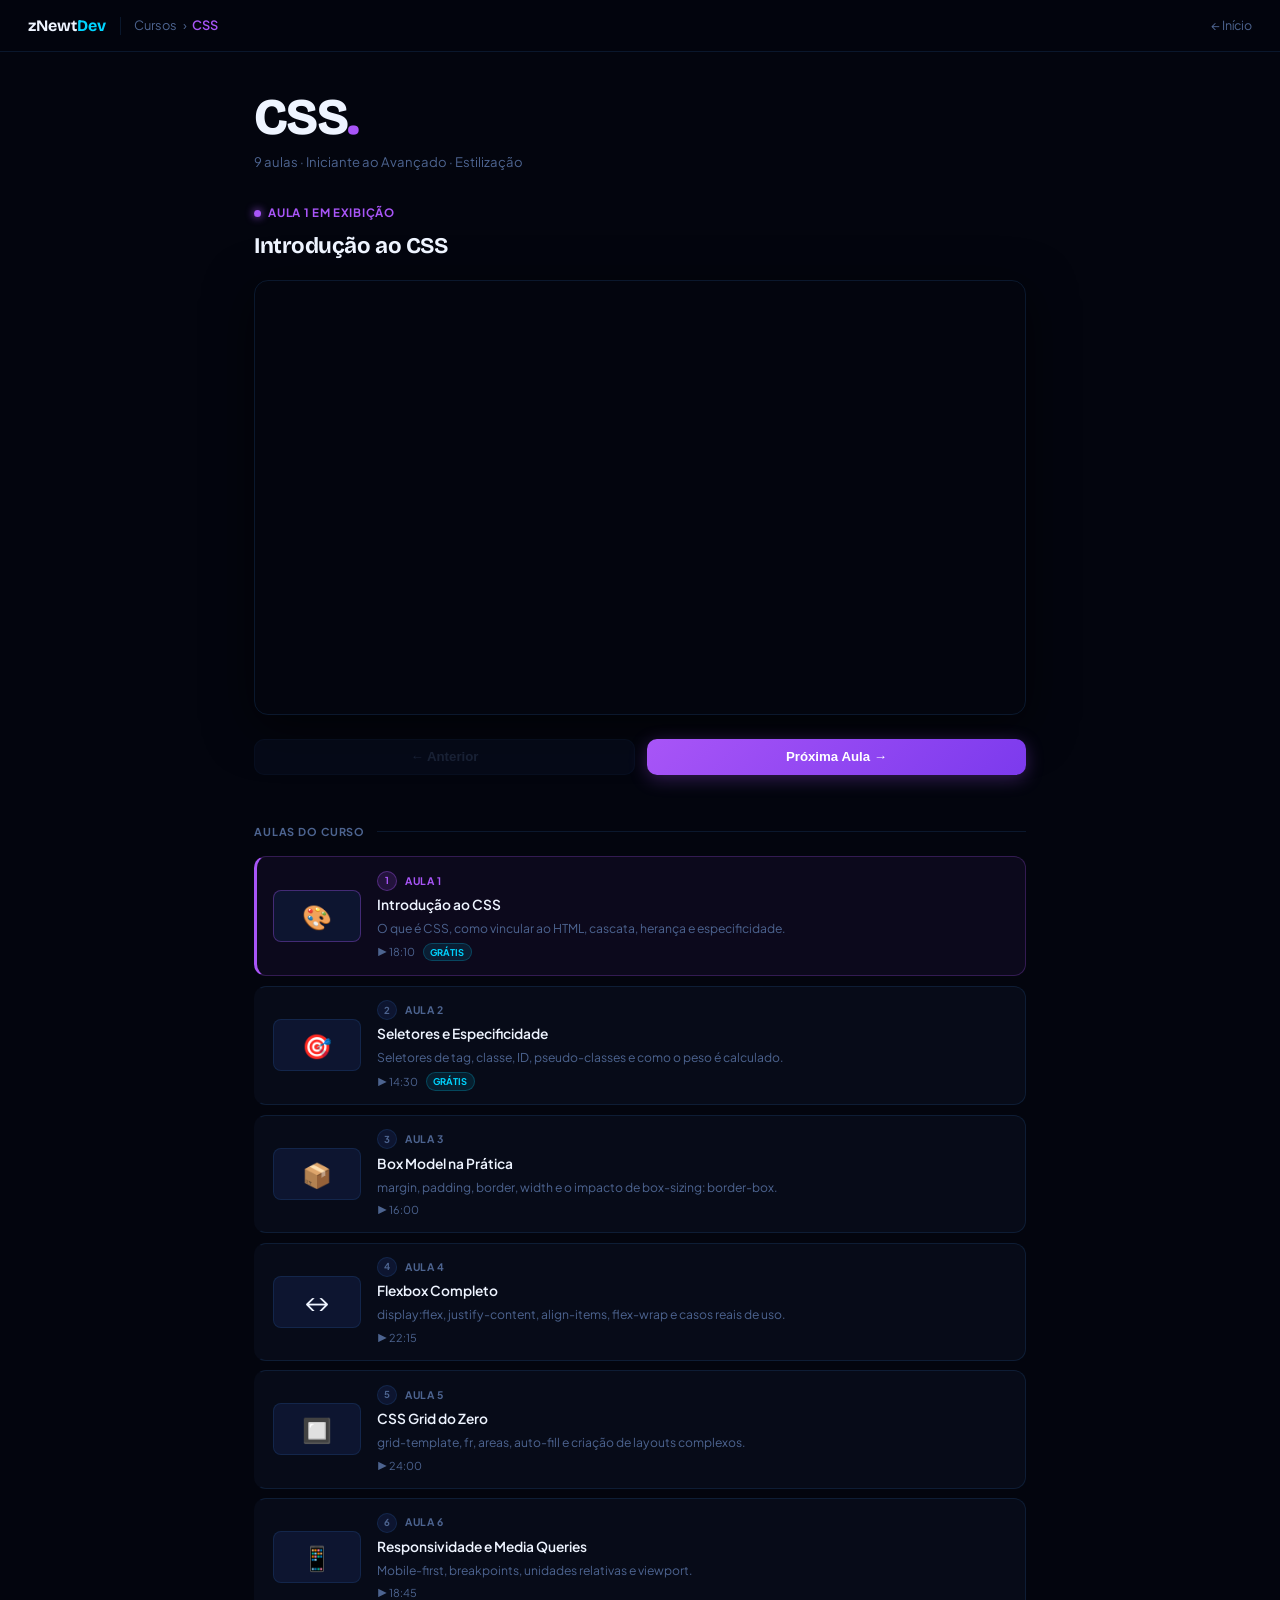
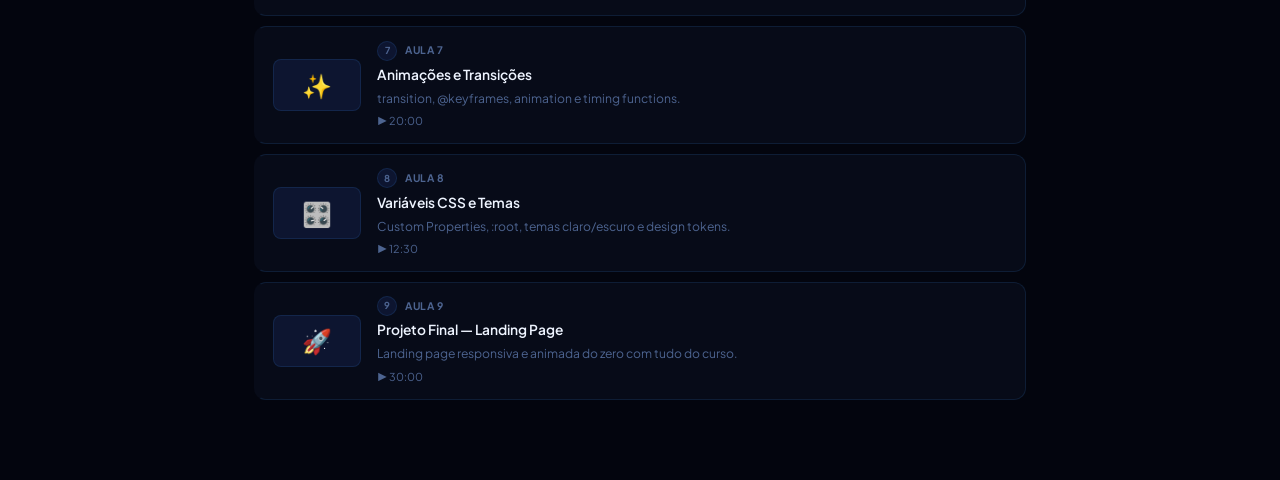
==== aulas/aulacss.html @ a2f302ab "feat: add new pages" ====
<!DOCTYPE html>
<html lang="pt-BR">
<head>
  <meta charset="UTF-8" />
  <meta name="viewport" content="width=device-width, initial-scale=1.0" />
  <title>CSS — zNewt-Dev</title>
  <link rel="preconnect" href="https://fonts.googleapis.com" />
  <link rel="preconnect" href="https://fonts.gstatic.com" crossorigin />
  <link href="https://fonts.googleapis.com/css2?family=Bricolage+Grotesque:opsz,wght@12..96,400;12..96,600;12..96,700;12..96,800&family=Plus+Jakarta+Sans:wght@300;400;500;600&display=swap" rel="stylesheet" />
  <style>
    :root {
      --bg:      #03050e;
      --surface: #070b18;
      --s2:      #0d1530;
      --border:  rgba(61,158,255,0.13);
      --cyan:    #00d4ff;
      --white:   #eef4ff;
      --muted:   #4d6490;
      --accent:  #a855f7; /* roxo para CSS */
    }
    *, *::before, *::after { box-sizing: border-box; margin: 0; padding: 0; }
    html { scroll-behavior: smooth; }
    body {
      background: var(--bg); color: var(--white);
      font-family: 'Plus Jakarta Sans', sans-serif;
      font-size: 15px; line-height: 1.6; min-height: 100vh;
    }

    /* ── Topbar ── */
    .topbar {
      position: sticky; top: 0; z-index: 50;
      background: rgba(3,5,14,0.9); backdrop-filter: blur(18px);
      border-bottom: 1px solid var(--border);
      height: 52px; display: flex; align-items: center;
      padding: 0 1.75rem; gap: 0.85rem;
    }
    .logo { font-family: 'Bricolage Grotesque', sans-serif; font-weight: 700; font-size: 1rem; color: var(--white); }
    .logo span { color: var(--cyan); }
    .sep { width: 1px; height: 18px; background: var(--border); }
    .crumb { font-size: 0.8rem; color: var(--muted); display: flex; align-items: center; gap: 0.35rem; }
    .crumb .cur { color: var(--accent); font-weight: 600; }
    .back { margin-left: auto; font-size: 0.78rem; color: var(--muted); text-decoration: none; transition: color .2s; }
    .back:hover { color: var(--white); }

    /* ── Page ── */
    .page { max-width: 820px; margin: 0 auto; padding: 2.5rem 1.5rem 5rem; }

    .course-title {
      font-family: 'Bricolage Grotesque', sans-serif;
      font-size: clamp(2.2rem, 6vw, 3.2rem); font-weight: 800;
      letter-spacing: -0.03em; line-height: 1; margin-bottom: 0.5rem;
    }
    .course-title span { color: var(--accent); }
    .course-sub { font-size: 0.82rem; color: var(--muted); margin-bottom: 2rem; }

    .now-playing {
      font-size: 0.72rem; font-weight: 700; letter-spacing: 0.06em;
      text-transform: uppercase; color: var(--accent);
      display: flex; align-items: center; gap: 0.45rem; margin-bottom: 0.5rem;
    }
    .now-playing::before {
      content: ''; width: 7px; height: 7px; border-radius: 50%;
      background: var(--accent); box-shadow: 0 0 8px var(--accent);
    }
    .now-title {
      font-family: 'Bricolage Grotesque', sans-serif;
      font-size: clamp(1rem, 3vw, 1.4rem); font-weight: 700;
      color: var(--white); letter-spacing: -0.02em; margin-bottom: 1.25rem; line-height: 1.3;
    }

    .player {
      border-radius: 14px; overflow: hidden;
      border: 1px solid var(--border);
      box-shadow: 0 12px 48px rgba(0,0,0,0.6);
      margin-bottom: 1.5rem;
    }
    .player-ratio { position: relative; width: 100%; padding-top: 56.25%; }
    .player-ratio iframe { position: absolute; inset: 0; width: 100%; height: 100%; border: none; }

    .nav-row { display: flex; gap: 0.75rem; margin-bottom: 3rem; }
    .btn {
      flex: 1; padding: 0.6rem 1.1rem; border-radius: 10px;
      font-size: 0.83rem; font-weight: 600; cursor: pointer; border: none;
      transition: all 0.18s; display: flex; align-items: center; justify-content: center; gap: 0.4rem;
    }
    .btn-prev { background: var(--s2); color: var(--muted); border: 1px solid var(--border); }
    .btn-prev:hover:not(:disabled) { color: var(--white); border-color: rgba(61,158,255,0.3); }
    .btn-prev:disabled { opacity: 0.3; cursor: default; }
    .btn-next {
      background: linear-gradient(135deg, var(--accent), #7c3aed);
      color: #fff; box-shadow: 0 4px 18px rgba(168,85,247,0.3);
    }
    .btn-next:hover:not(:disabled) { box-shadow: 0 6px 26px rgba(168,85,247,0.5); transform: translateY(-1px); }
    .btn-next:disabled { opacity: 0.3; cursor: default; transform: none; box-shadow: none; }

    .sec-label {
      font-size: 0.68rem; font-weight: 700; letter-spacing: 0.08em;
      text-transform: uppercase; color: var(--muted);
      display: flex; align-items: center; gap: 0.75rem; margin-bottom: 1rem;
    }
    .sec-label::after { content: ''; flex: 1; height: 1px; background: var(--border); }

    .list { display: flex; flex-direction: column; gap: 0.6rem; }

    .card {
      display: flex; align-items: center; gap: 1rem;
      background: var(--surface); border: 1px solid var(--border);
      border-left: 3px solid transparent;
      border-radius: 12px; padding: 0.85rem 1rem;
      cursor: pointer; transition: all 0.15s;
    }
    .card:hover { background: var(--s2); border-color: rgba(61,158,255,0.25); transform: translateX(3px); }
    .card.active { background: rgba(168,85,247,0.06); border-color: rgba(168,85,247,0.25); border-left-color: var(--accent); }
    .card.done .num { background: rgba(34,197,94,0.13); border-color: rgba(34,197,94,0.3); color: #22c55e; }

    .thumb {
      flex-shrink: 0; width: 88px; height: 52px;
      border-radius: 8px; background: var(--s2); border: 1px solid var(--border);
      display: flex; align-items: center; justify-content: center;
      font-size: 1.5rem; position: relative; overflow: hidden;
    }
    .thumb-overlay {
      position: absolute; inset: 0; background: rgba(0,0,0,0.4);
      display: flex; align-items: center; justify-content: center;
      opacity: 0; transition: opacity 0.2s;
    }
    .thumb-overlay svg { width: 20px; height: 20px; fill: #fff; }
    .card:hover .thumb-overlay { opacity: 1; }
    .card.active .thumb { border-color: rgba(168,85,247,0.35); }

    .info { flex: 1; min-width: 0; }
    .info-top { display: flex; align-items: center; gap: 0.5rem; margin-bottom: 0.2rem; }
    .num {
      width: 20px; height: 20px; border-radius: 50%; flex-shrink: 0;
      background: var(--s2); border: 1px solid var(--border);
      display: flex; align-items: center; justify-content: center;
      font-size: 0.6rem; font-weight: 700; color: var(--muted);
    }
    .card.active .num { background: rgba(168,85,247,0.15); border-color: rgba(168,85,247,0.35); color: var(--accent); }
    .info-aula { font-size: 0.65rem; font-weight: 700; text-transform: uppercase; letter-spacing: 0.05em; color: var(--muted); }
    .card.active .info-aula { color: var(--accent); }

    .name {
      font-size: 0.86rem; font-weight: 600; color: var(--white);
      white-space: nowrap; overflow: hidden; text-overflow: ellipsis; margin-bottom: 0.25rem;
    }
    .desc { font-size: 0.76rem; color: var(--muted); line-height: 1.45; display: -webkit-box; -webkit-line-clamp: 1; -webkit-box-orient: vertical; overflow: hidden; }

    .meta { display: flex; align-items: center; gap: 0.5rem; margin-top: 0.3rem; }
    .dur { font-size: 0.68rem; color: var(--muted); }
    .badge-free {
      font-size: 0.58rem; font-weight: 700; text-transform: uppercase;
      padding: 0.06rem 0.4rem; border-radius: 99px;
      background: rgba(0,212,255,0.1); color: var(--cyan); border: 1px solid rgba(0,212,255,0.22);
    }

    @media (max-width: 520px) {
      .page { padding: 1.5rem 1rem 4rem; }
      .thumb { width: 64px; height: 40px; font-size: 1.1rem; }
      .course-title { font-size: 2rem; }
    }
  </style>
</head>
<body>

<header class="topbar">
  <div class="logo">zNewt<span>Dev</span></div>
  <div class="sep"></div>
  <div class="crumb"><span>Cursos</span><span>›</span><span class="cur">CSS</span></div>
  <a href="../../index.html" class="back">← Início</a>
</header>

<div class="page">

  <div class="course-title">CSS<span>.</span></div>
  <div class="course-sub">9 aulas · Iniciante ao Avançado · Estilização</div>

  <div class="now-playing" id="nowPlaying">Aula 1 em exibição</div>
  <div class="now-title" id="nowTitle">Introdução ao CSS — Estilizando a Web</div>

  <div class="player">
    <div class="player-ratio">
      <iframe id="player"
        src="https://www.youtube.com/embed/yfoY53QXEnI?rel=0&modestbranding=1"
        title="Aula CSS" allow="accelerometer; autoplay; clipboard-write; encrypted-media; gyroscope; picture-in-picture" allowfullscreen>
      </iframe>
    </div>
  </div>

  <div class="nav-row">
    <button class="btn btn-prev" id="prevBtn" onclick="nav(-1)" disabled>← Anterior</button>
    <button class="btn btn-next" id="nextBtn" onclick="nav(1)">Próxima Aula →</button>
  </div>

  <div class="sec-label">Aulas do curso</div>
  <div class="list" id="list"></div>

</div>

<script>
const LESSONS = [
  { id:1, name:'Introdução ao CSS',              desc:'O que é CSS, como vincular ao HTML, cascata, herança e especificidade.', dur:'18:10', vid:'yfoY53QXEnI', emoji:'🎨', free:true  },
  { id:2, name:'Seletores e Especificidade',     desc:'Seletores de tag, classe, ID, pseudo-classes e como o peso é calculado.', dur:'14:30', vid:'yfoY53QXEnI', emoji:'🎯', free:true  },
  { id:3, name:'Box Model na Prática',           desc:'margin, padding, border, width e o impacto de box-sizing: border-box.', dur:'16:00', vid:'yfoY53QXEnI', emoji:'📦', free:false },
  { id:4, name:'Flexbox Completo',               desc:'display:flex, justify-content, align-items, flex-wrap e casos reais de uso.', dur:'22:15', vid:'yfoY53QXEnI', emoji:'↔️', free:false },
  { id:5, name:'CSS Grid do Zero',               desc:'grid-template, fr, areas, auto-fill e criação de layouts complexos.', dur:'24:00', vid:'yfoY53QXEnI', emoji:'🔲', free:false },
  { id:6, name:'Responsividade e Media Queries', desc:'Mobile-first, breakpoints, unidades relativas e viewport.', dur:'18:45', vid:'yfoY53QXEnI', emoji:'📱', free:false },
  { id:7, name:'Animações e Transições',         desc:'transition, @keyframes, animation e timing functions.', dur:'20:00', vid:'yfoY53QXEnI', emoji:'✨', free:false },
  { id:8, name:'Variáveis CSS e Temas',          desc:'Custom Properties, :root, temas claro/escuro e design tokens.', dur:'12:30', vid:'yfoY53QXEnI', emoji:'🎛️', free:false },
  { id:9, name:'Projeto Final — Landing Page',   desc:'Landing page responsiva e animada do zero com tudo do curso.', dur:'30:00', vid:'yfoY53QXEnI', emoji:'🚀', free:false },
];

let cur = 1;
const done = new Set();

function render() {
  const l = LESSONS.find(x => x.id === cur);
  document.getElementById('nowPlaying').textContent = `Aula ${l.id} em exibição`;
  document.getElementById('nowTitle').textContent   = l.name;
  document.getElementById('prevBtn').disabled       = cur === 1;
  document.getElementById('nextBtn').disabled       = cur === LESSONS.length;

  const list = document.getElementById('list');
  list.innerHTML = '';
  LESSONS.forEach(l => {
    const d = document.createElement('div');
    d.className = 'card' + (l.id === cur ? ' active' : '') + (done.has(l.id) ? ' done' : '');
    d.innerHTML = `
      <div class="thumb">
        <span>${l.emoji}</span>
        <div class="thumb-overlay"><svg viewBox="0 0 24 24"><path d="M8 5v14l11-7z"/></svg></div>
      </div>
      <div class="info">
        <div class="info-top">
          <div class="num">${done.has(l.id) ? '✓' : l.id}</div>
          <span class="info-aula">Aula ${l.id}</span>
        </div>
        <div class="name">${l.name}</div>
        <div class="desc">${l.desc}</div>
        <div class="meta">
          <span class="dur">▶ ${l.dur}</span>
          ${l.free ? '<span class="badge-free">Grátis</span>' : ''}
        </div>
      </div>`;
    d.addEventListener('click', () => goTo(l.id));
    list.appendChild(d);
  });
}

function goTo(id) {
  done.add(cur);
  cur = id;
  const l = LESSONS.find(x => x.id === id);
  document.getElementById('player').src = `https://www.youtube.com/embed/${l.vid}?rel=0&modestbranding=1&autoplay=1`;
  render();
  window.scrollTo({ top: 0, behavior: 'smooth' });
}

function nav(dir) {
  const newId = cur + dir;
  if (newId >= 1 && newId <= LESSONS.length) goTo(newId);
}

render();
</script>
</body>
</html>
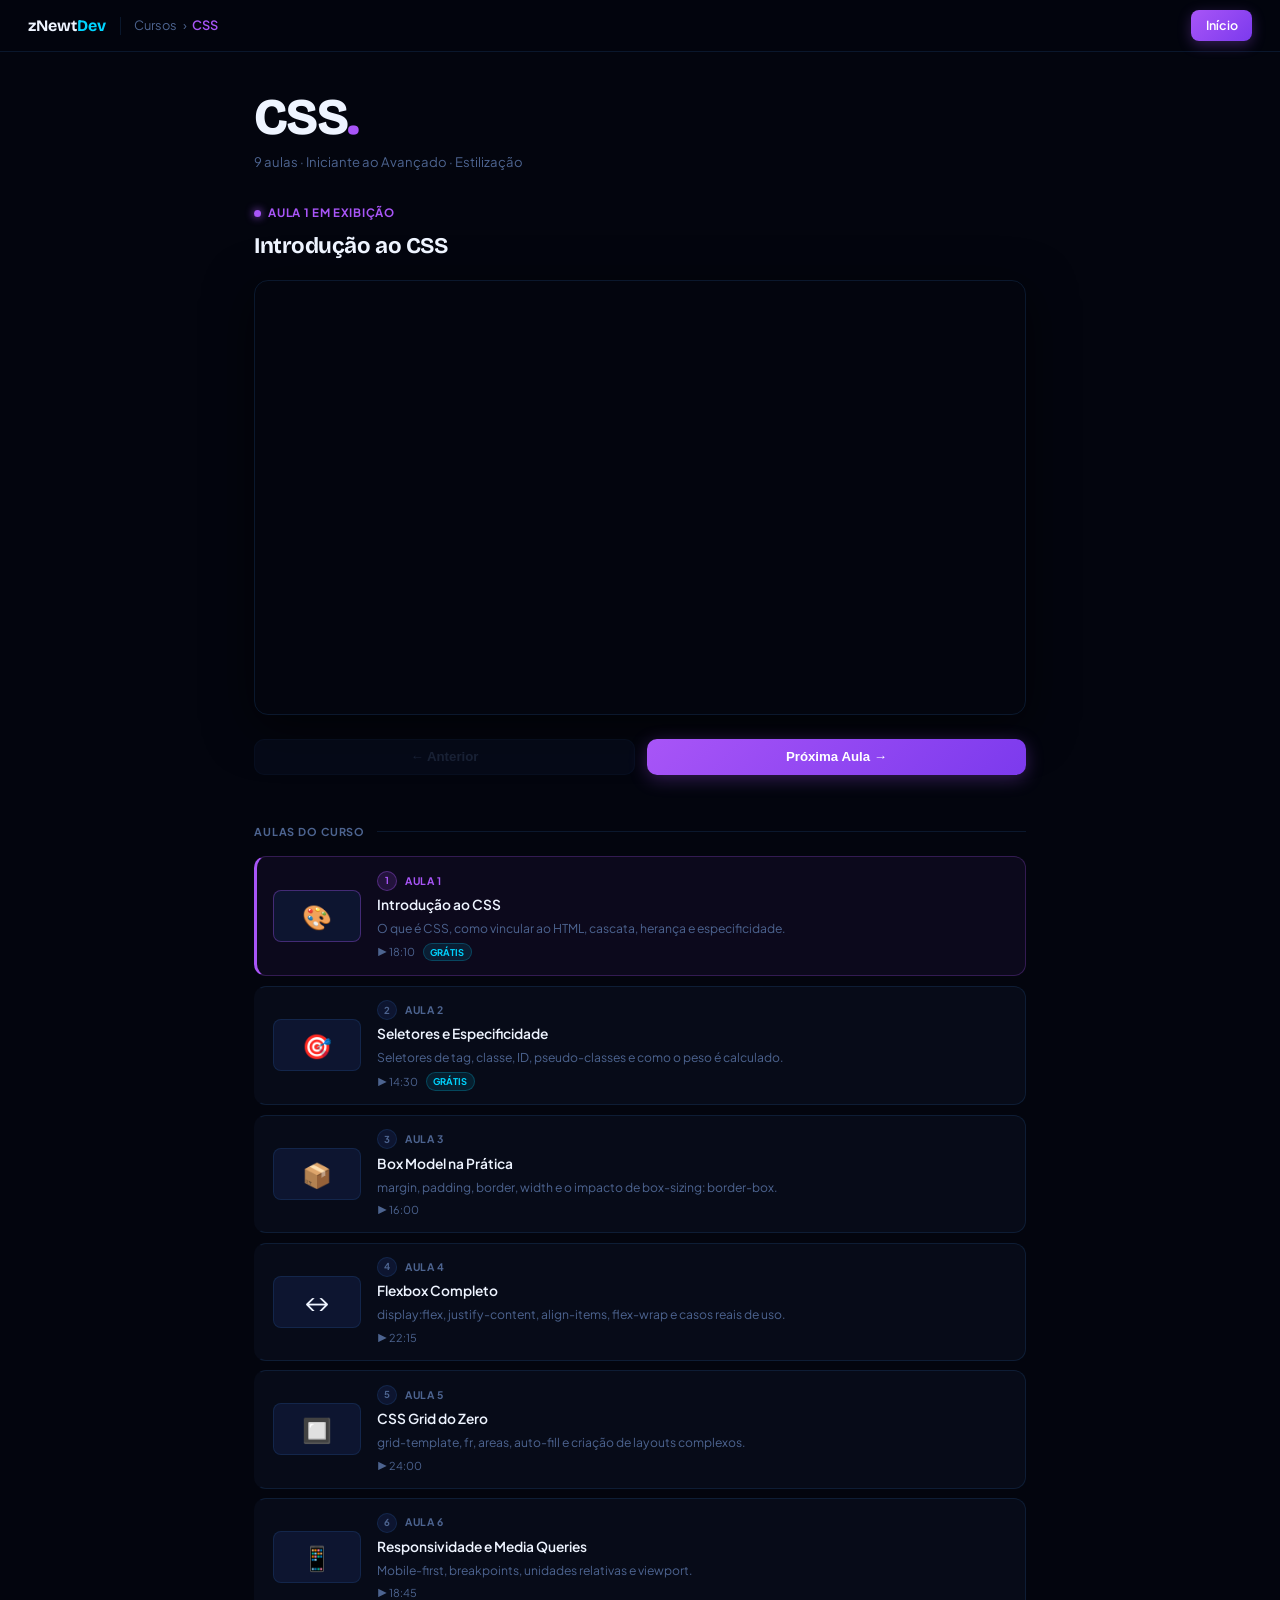
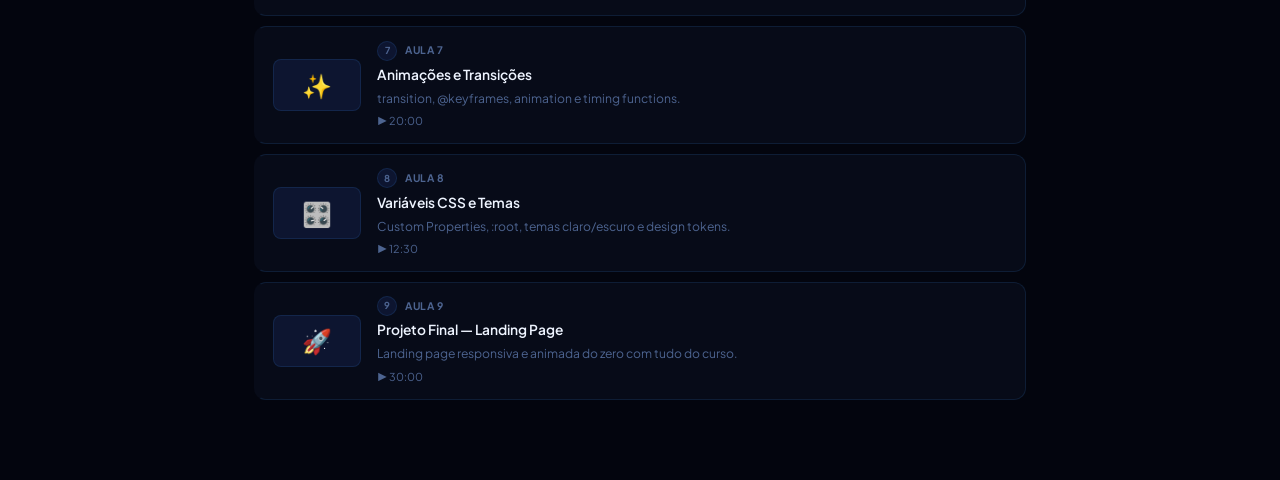
==== commit 40a6cd63: "refactor: (UI/UX)" ====
--- a/aulas/aulacss.html
+++ b/aulas/aulacss.html
@@ -3,7 +3,8 @@
 <head>
   <meta charset="UTF-8" />
   <meta name="viewport" content="width=device-width, initial-scale=1.0" />
-  <title>CSS — zNewt-Dev</title>
+  <title>zNewtDev — CSS</title>
+  <link rel="icon" href="../znewtdev.png"/>  
   <link rel="preconnect" href="https://fonts.googleapis.com" />
   <link rel="preconnect" href="https://fonts.gstatic.com" crossorigin />
   <link href="https://fonts.googleapis.com/css2?family=Bricolage+Grotesque:opsz,wght@12..96,400;12..96,600;12..96,700;12..96,800&family=Plus+Jakarta+Sans:wght@300;400;500;600&display=swap" rel="stylesheet" />
@@ -39,8 +40,14 @@
     .sep { width: 1px; height: 18px; background: var(--border); }
     .crumb { font-size: 0.8rem; color: var(--muted); display: flex; align-items: center; gap: 0.35rem; }
     .crumb .cur { color: var(--accent); font-weight: 600; }
-    .back { margin-left: auto; font-size: 0.78rem; color: var(--muted); text-decoration: none; transition: color .2s; }
-    .back:hover { color: var(--white); }
+    .back {
+      margin-left: auto; font-size: 0.78rem; font-weight: 600;
+      text-decoration: none; padding: 0.35rem 0.9rem; border-radius: 8px;
+      background: linear-gradient(135deg, var(--accent), #7c3aed);
+      color: #fff; box-shadow: 0 4px 14px rgba(168,85,247,0.3);
+      transition: all 0.18s;
+    }
+    .back:hover { box-shadow: 0 6px 22px rgba(168,85,247,0.5); transform: translateY(-1px); }
 
     /* ── Page ── */
     .page { max-width: 820px; margin: 0 auto; padding: 2.5rem 1.5rem 5rem; }
@@ -167,7 +174,7 @@
   <div class="logo">zNewt<span>Dev</span></div>
   <div class="sep"></div>
   <div class="crumb"><span>Cursos</span><span>›</span><span class="cur">CSS</span></div>
-  <a href="../../index.html" class="back">← Início</a>
+  <a href="../../index.html" class="back">Início</a>
 </header>
 
 <div class="page">
